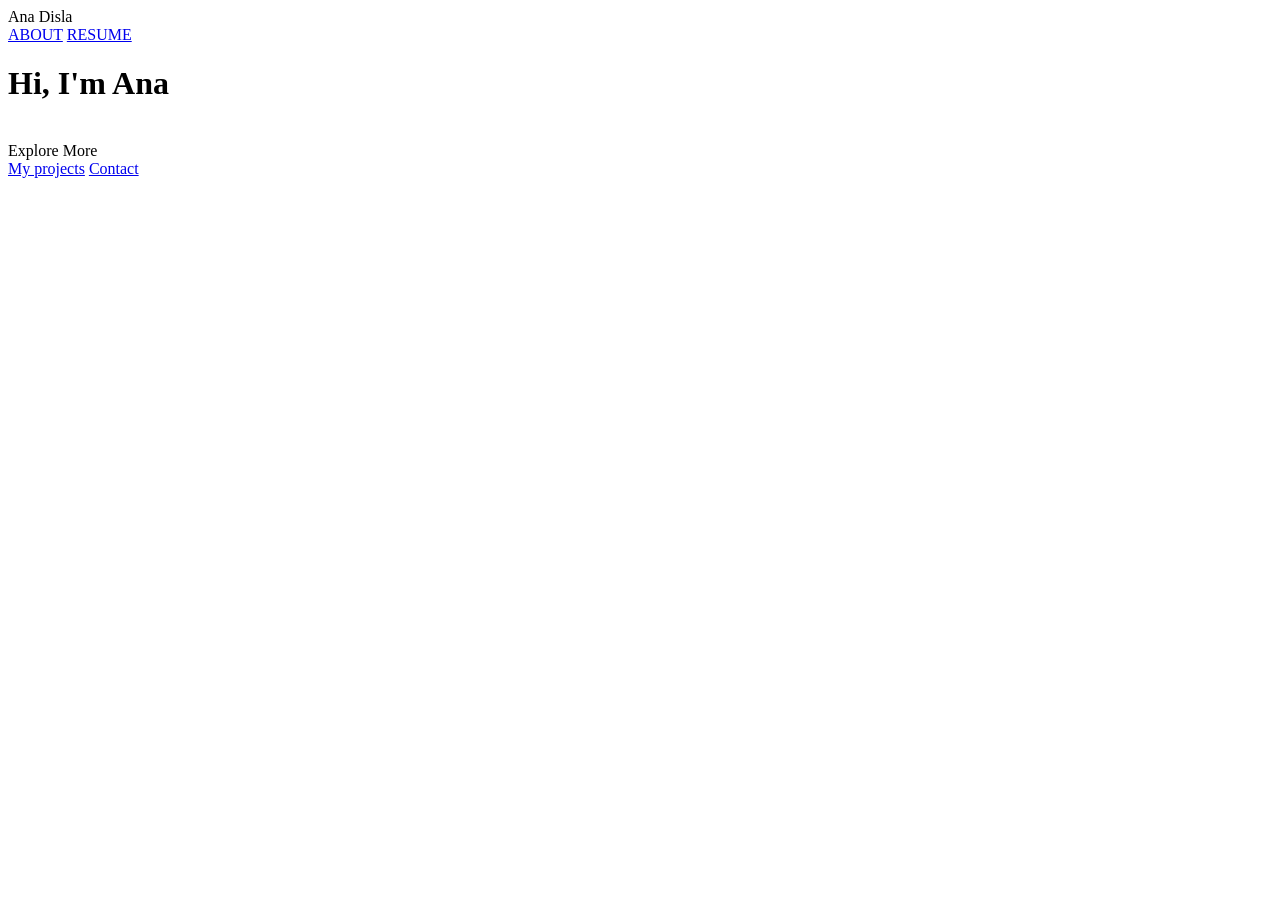
==== index.html @ 2e40c8fa "Update index.html" ====
<html>
<head>
    <title>Ana Disla</title>
    <link rel="stylesheet" href="ondex.css">
</head>
<body>
    <div class="container">
        <div class="header">
            <div class="logo">Ana Disla</div>
            <div class="nav">
                <a href="#">ABOUT</a>
                <a href="#">RESUME</a>
            </div>
        </div>
        <div class="main">
            <div class="welcome">
                <h1>Hi, I'm Ana </h1> <h1 id="kk"></h1>
                <br>
            </div>
            <div class="name-tag">Explore More</div>
        </div>
        <div class="footer">
            <a href="#">My projects</a>
            <a href="#">Contact</a>
        </div>
    </div>
</body>
</html>
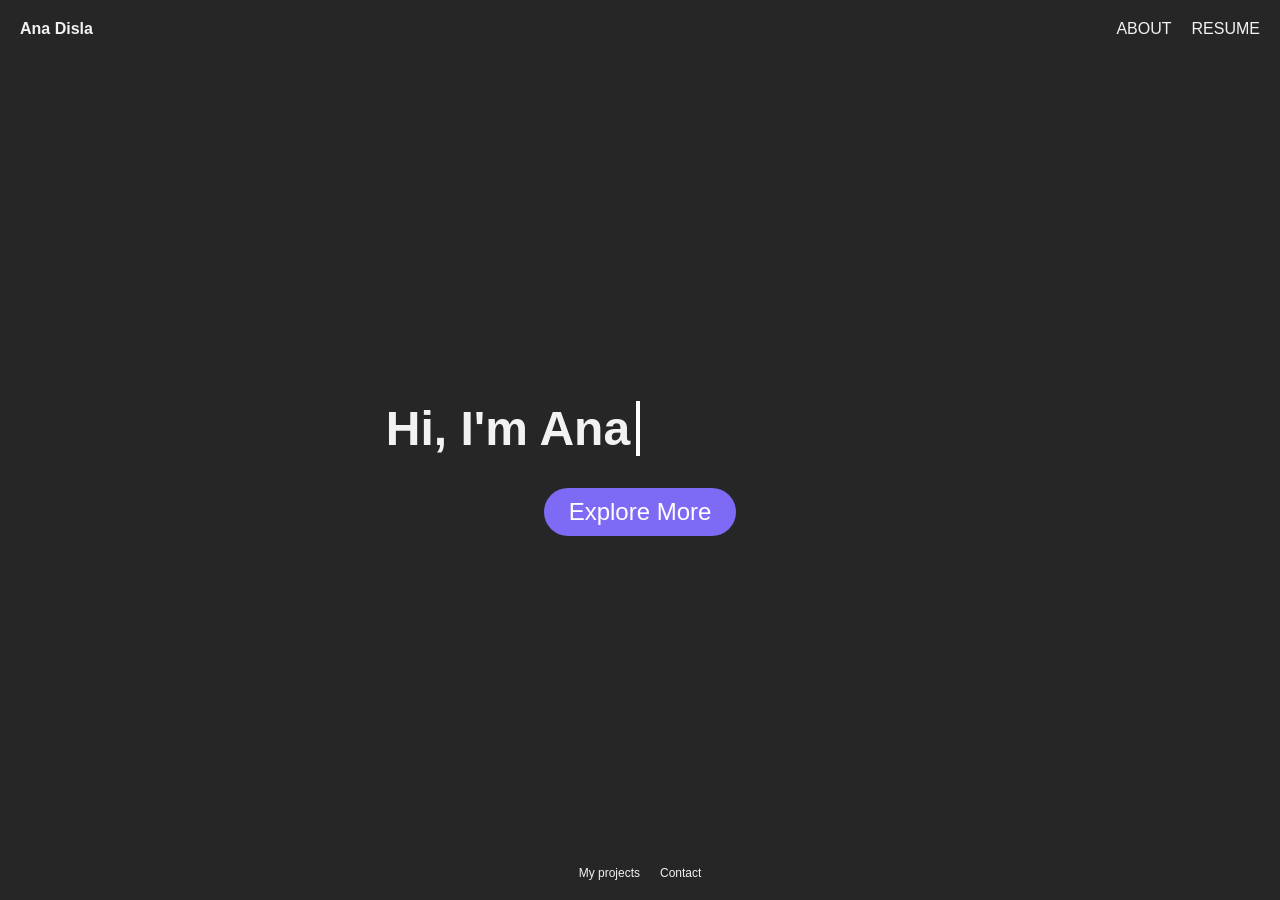
==== commit a08e307a: "Update index.html" ====
--- a/index.html
+++ b/index.html
@@ -1,7 +1,7 @@
 <html>
 <head>
     <title>Ana Disla</title>
-    <link rel="stylesheet" href="ondex.css">
+    <link rel="stylesheet" href="index.css">
 </head>
 <body>
     <div class="container">
--- a/index.css
+++ b/index.css
@@ -0,0 +1,91 @@
+*{
+    color: #F2F2F2;
+}
+body {
+    font-family: Arial, sans-serif;
+    margin: 0;
+    padding: 0;
+    background-color: #262626;
+    text-align: center;
+}
+.container {
+    display: flex;
+    flex-direction: column;
+    justify-content: space-between;
+    height: 100vh;
+}
+.header {
+    display: flex;
+    justify-content: space-between;
+    padding: 20px;
+}
+.header .logo {
+    font-weight: bold;
+}
+.header .nav {
+    display: flex;
+    gap: 20px;
+}
+.header a{
+    text-decoration: none;
+}
+.main {
+    display: flex;
+    flex-direction: column;
+    justify-content: center;
+    align-items: center;
+   
+}
+
+.welcome {
+    display: flex;
+    justify-content: center;
+    align-items: center;
+}
+
+.welcome h1 {
+    font-size: 48px;
+    font-weight: bold;
+    white-space: nowrap;
+    display: inline-block;
+    width: 9ch; 
+    padding-right: 10px;
+    border-right: 4px solid #ffffff; /* Simula el cursor */
+    overflow: hidden;
+    animation: typing 1.5s steps(12) 1s forwards, 
+        blink 0.5s infinite step-end alternate;
+    transform-origin: center left; 
+}
+
+@keyframes typing {
+    from {
+        width: 0;
+    }
+    to {
+        width: 9ch;
+    }
+}
+
+.name-tag {
+    background-color: #7d6bf5;
+    color: #ffffff;
+    padding: 10px 25px;
+    border-radius: 25px;
+    font-size: 24px;
+    display: inline-block;
+    margin-top: 0px;
+}
+.name-tag:hover{
+    background-color: #3b3b3b;
+}
+
+.footer {
+    display: flex;
+    justify-content: center;
+    padding: 20px;
+    font-size: 12px;
+}
+.footer a {
+    margin: 0 10px;
+    text-decoration: none;
+}
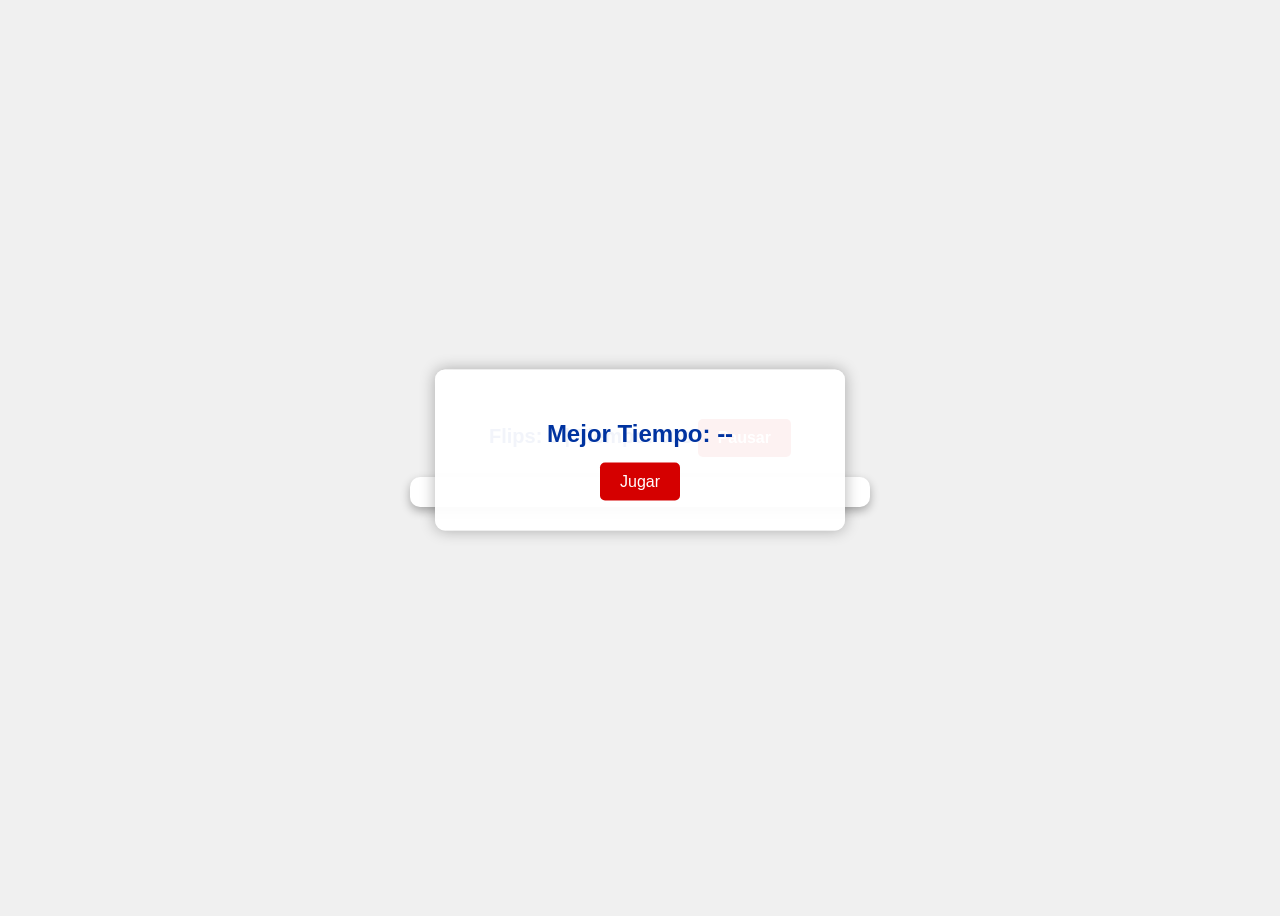
==== commit 8db1c319: "Update index.html nonono" ====
--- a/index.html
+++ b/index.html
@@ -1,28 +1,253 @@
-<html>
+<!DOCTYPE html>
+<html lang="es">
 <head>
-    <title>Ana Disla</title>
-    <link rel="stylesheet" href="index.css">
+    <meta charset="UTF-8">
+    <meta name="viewport" content="width=device-width, initial-scale=1.0">
+    <title>Memory Card Game - Héroes Patrios</title>
+    <style>
+        body {
+            display: flex;
+            flex-direction: column;
+            align-items: center;
+            justify-content: center;
+            height: 100vh;
+            background-color: #f0f0f0;
+            font-family: Arial, sans-serif;
+            color: #fff;
+        }
+        .stats {
+            margin-bottom: 10px;
+            font-size: 20px;
+            font-weight: bold;
+            color: #0033a0;
+        }
+        .game-container {
+            display: grid;
+            grid-template-columns: repeat(4, 100px);
+            grid-gap: 10px;
+            background: #ffffff;
+            padding: 15px;
+            border-radius: 10px;
+            box-shadow: 0 4px 10px rgba(0, 0, 0, 0.3);
+        }
+        .boton {
+            padding: 10px 20px;
+            font-size: 16px;
+            font-weight: bold;
+            border: none;
+            border-radius: 5px;
+            background: #d50000;
+            color: white;
+            cursor: pointer;
+            transition: background 0.3s, transform 0.2s;
+            margin: 10px 0;
+        }
+
+        .boton:hover {
+            background: #002080;
+            transform: scale(1.05);
+        }
+
+        .boton:active {
+            transform: scale(0.95);
+        }
+        .card {
+            width: 100px;
+            height: 100px;
+            background-color: #d50000;
+            display: flex;
+            justify-content: center;
+            align-items: center;
+            font-size: 24px;
+            color: white;
+            cursor: pointer;
+            transform: scale(1);
+            transition: transform 0.3s, background-color 0.3s;
+            border-radius: 8px;
+        }
+        .hidden {
+            background-color: #0033a0;
+            color: transparent;
+            transform: scale(0.9);
+        }
+        .matched {
+            background-color: #ffffff !important;
+            color: #d50000;
+            transform: scale(1.1);
+        }
+        .modal {
+            display: none;
+            position: fixed;
+            top: 50%;
+            left: 50%;
+            transform: translate(-50%, -50%);
+            background: rgba(255, 255, 255, 0.95);
+            padding: 30px;
+            border-radius: 10px;
+            text-align: center;
+            box-shadow: 0 0 15px rgba(0, 0, 0, 0.3);
+            width: 80%;
+            max-width: 350px;
+            color: #0033a0;
+        }
+        .modal.show {
+            display: block;
+        }
+        .modal h2 {
+            margin-bottom: 15px;
+        }
+        .modal button {
+            padding: 10px 20px;
+            font-size: 16px;
+            border: none;
+            border-radius: 5px;
+            background: #d50000;
+            color: white;
+            cursor: pointer;
+        }
+    </style>
 </head>
 <body>
-    <div class="container">
-        <div class="header">
-            <div class="logo">Ana Disla</div>
-            <div class="nav">
-                <a href="#">ABOUT</a>
-                <a href="#">RESUME</a>
-            </div>
-        </div>
-        <div class="main">
-            <div class="welcome">
-                <h1>Hi, I'm Ana </h1> <h1 id="kk"></h1>
-                <br>
-            </div>
-            <div class="name-tag">Explore More</div>
-        </div>
-        <div class="footer">
-            <a href="#">My projects</a>
-            <a href="#">Contact</a>
-        </div>
+    <div class="modal show" id="startModal">
+        <h2>Mejor Tiempo: <span id="bestTime">--</span></h2>
+        <button onclick="startGame()">Jugar</button>
     </div>
+    <div class="stats">
+        <span id="flips">Flips: 0</span> | <span id="timer">Tiempo: 60s</span>
+        <button onclick="pauseGame()" id="pauseButton" class="boton">Pausar</button>
+    </div>
+    <div class="game-container" id="gameBoard"></div>
+    <div id="modal" class="modal">
+        <h2 id="modalMessage"></h2>
+        <button onclick="resetGame()">Jugar de nuevo</button>
+    </div>
+    <script>
+        const heroes = ['🇩🇴', '🇩🇴', '🦸‍♂️', '🦸‍♂️', '🎖️', '🎖️', '📜', '📜', '🏛️', '🏛️', '⚔️', '⚔️', '📜', '📜', '⭐', '⭐'];
+        let shuffledHeroes;
+        let firstCard, secondCard;
+        let lockBoard = false;
+        let flips = 0;
+        let timeLeft = 60;
+        let timer;
+        let timerStarted = false;
+        let isPaused = false;
+        let bestTime = localStorage.getItem('bestTime') || '--';
+        document.getElementById('bestTime').textContent = bestTime;
+
+        function startGame() {
+            document.getElementById('startModal').classList.remove('show');
+            resetGame();
+        }
+
+        function startTimer() {
+            timer = setInterval(() => {
+                if (!isPaused) {
+                    timeLeft--;
+                    document.getElementById('timer').textContent = `Tiempo: ${timeLeft}s`;
+                    if (timeLeft <= 0) {
+                        clearInterval(timer);
+                        showModal('¡Perdiste!');
+                    }
+                }
+            }, 1000);
+        }
+
+        function createBoard() {
+            const gameBoard = document.getElementById('gameBoard');
+            gameBoard.innerHTML = '';
+            shuffledHeroes.forEach((hero, index) => {
+                let card = document.createElement('div');
+                card.classList.add('card', 'hidden');
+                card.dataset.hero = hero;
+                card.dataset.index = index;
+                card.addEventListener('click', flipCard);
+                gameBoard.appendChild(card);
+            });
+        }
+
+        function flipCard() {
+            if (!timerStarted) {
+                timerStarted = true;
+                startTimer();
+            }
+            if (lockBoard || this.classList.contains('matched')) return;
+            if (this === firstCard) return;
+
+            if (isPaused) {
+                pauseGame(); // Reanudar el juego si está pausado
+            }
+
+            this.textContent = this.dataset.hero;
+            this.classList.remove('hidden');
+            flips++;
+            document.getElementById('flips').textContent = `Flips: ${flips}`;
+
+            if (!firstCard) {
+                firstCard = this;
+                return;
+            }
+
+            secondCard = this;
+            lockBoard = true;
+            checkMatch();
+        }
+
+        function checkMatch() {
+            let isMatch = firstCard.dataset.hero === secondCard.dataset.hero;
+            isMatch ? disableCards() : unflipCards();
+            if (document.querySelectorAll('.matched').length === heroes.length) {
+                clearInterval(timer);
+                if (bestTime === '--' || timeLeft > parseInt(bestTime)) {
+                    localStorage.setItem('bestTime', timeLeft);
+                    document.getElementById('bestTime').textContent = timeLeft;
+                }
+                showModal('¡Ganaste!');
+            }
+        }
+
+        function disableCards() {
+            firstCard.classList.add('matched');
+            secondCard.classList.add('matched');
+            firstCard.removeEventListener('click', flipCard);
+            secondCard.removeEventListener('click', flipCard);
+            resetBoard();
+        }
+
+        function unflipCards() {
+            setTimeout(() => {
+                firstCard.textContent = '';
+                secondCard.textContent = '';
+                firstCard.classList.add('hidden');
+                secondCard.classList.add('hidden');
+                resetBoard();
+            }, 1000);
+        }
+
+        function resetBoard() {
+            [firstCard, secondCard, lockBoard] = [null, null, false];
+        }
+
+        function showModal(message) {
+            document.getElementById('modalMessage').textContent = message;
+            document.getElementById('modal').classList.add('show');
+        }
+
+        function resetGame() {
+            clearInterval(timer);
+            timerStarted = false;
+            timeLeft = 60;
+            flips = 0;
+            document.getElementById('timer').textContent = `Tiempo: ${timeLeft}s`;
+            document.getElementById('flips').textContent = `Flips: ${flips}`;
+            shuffledHeroes = heroes.sort(() => 0.5 - Math.random());
+            createBoard();
+            document.getElementById('modal').classList.remove('show');
+        }
+
+        function pauseGame() {
+            isPaused = !isPaused;
+            document.getElementById('pauseButton').textContent = isPaused ? 'Reanudar' : 'Pausar';
+        }
+    </script>
 </body>
 </html>
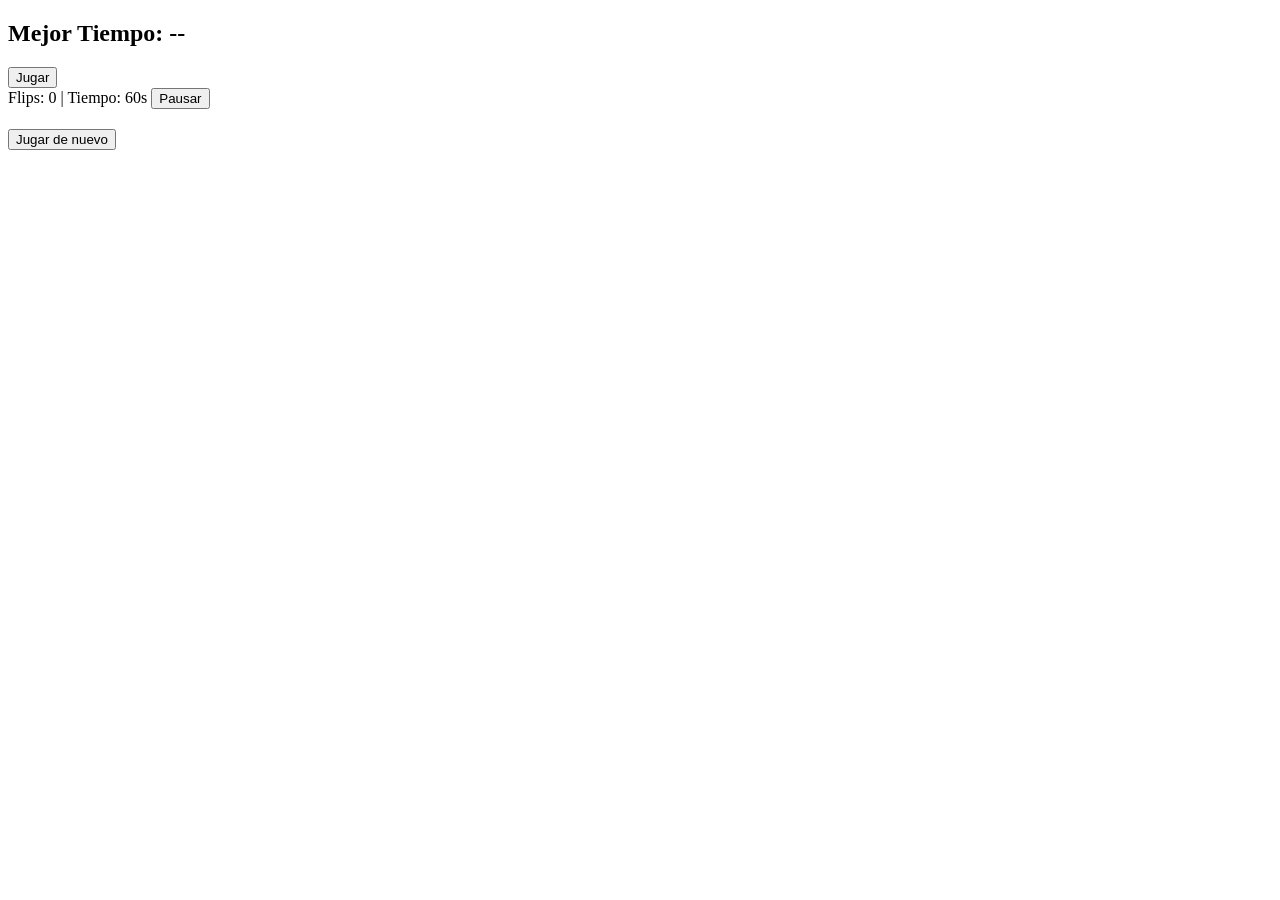
==== commit 7435bbec: "Create index.html" ====
--- a/index.html
+++ b/index.html
@@ -4,108 +4,7 @@
     <meta charset="UTF-8">
     <meta name="viewport" content="width=device-width, initial-scale=1.0">
     <title>Memory Card Game - Héroes Patrios</title>
-    <style>
-        body {
-            display: flex;
-            flex-direction: column;
-            align-items: center;
-            justify-content: center;
-            height: 100vh;
-            background-color: #f0f0f0;
-            font-family: Arial, sans-serif;
-            color: #fff;
-        }
-        .stats {
-            margin-bottom: 10px;
-            font-size: 20px;
-            font-weight: bold;
-            color: #0033a0;
-        }
-        .game-container {
-            display: grid;
-            grid-template-columns: repeat(4, 100px);
-            grid-gap: 10px;
-            background: #ffffff;
-            padding: 15px;
-            border-radius: 10px;
-            box-shadow: 0 4px 10px rgba(0, 0, 0, 0.3);
-        }
-        .boton {
-            padding: 10px 20px;
-            font-size: 16px;
-            font-weight: bold;
-            border: none;
-            border-radius: 5px;
-            background: #d50000;
-            color: white;
-            cursor: pointer;
-            transition: background 0.3s, transform 0.2s;
-            margin: 10px 0;
-        }
-
-        .boton:hover {
-            background: #002080;
-            transform: scale(1.05);
-        }
-
-        .boton:active {
-            transform: scale(0.95);
-        }
-        .card {
-            width: 100px;
-            height: 100px;
-            background-color: #d50000;
-            display: flex;
-            justify-content: center;
-            align-items: center;
-            font-size: 24px;
-            color: white;
-            cursor: pointer;
-            transform: scale(1);
-            transition: transform 0.3s, background-color 0.3s;
-            border-radius: 8px;
-        }
-        .hidden {
-            background-color: #0033a0;
-            color: transparent;
-            transform: scale(0.9);
-        }
-        .matched {
-            background-color: #ffffff !important;
-            color: #d50000;
-            transform: scale(1.1);
-        }
-        .modal {
-            display: none;
-            position: fixed;
-            top: 50%;
-            left: 50%;
-            transform: translate(-50%, -50%);
-            background: rgba(255, 255, 255, 0.95);
-            padding: 30px;
-            border-radius: 10px;
-            text-align: center;
-            box-shadow: 0 0 15px rgba(0, 0, 0, 0.3);
-            width: 80%;
-            max-width: 350px;
-            color: #0033a0;
-        }
-        .modal.show {
-            display: block;
-        }
-        .modal h2 {
-            margin-bottom: 15px;
-        }
-        .modal button {
-            padding: 10px 20px;
-            font-size: 16px;
-            border: none;
-            border-radius: 5px;
-            background: #d50000;
-            color: white;
-            cursor: pointer;
-        }
-    </style>
+    <link rel="stylesheet" href="index.css">
 </head>
 <body>
     <div class="modal show" id="startModal">
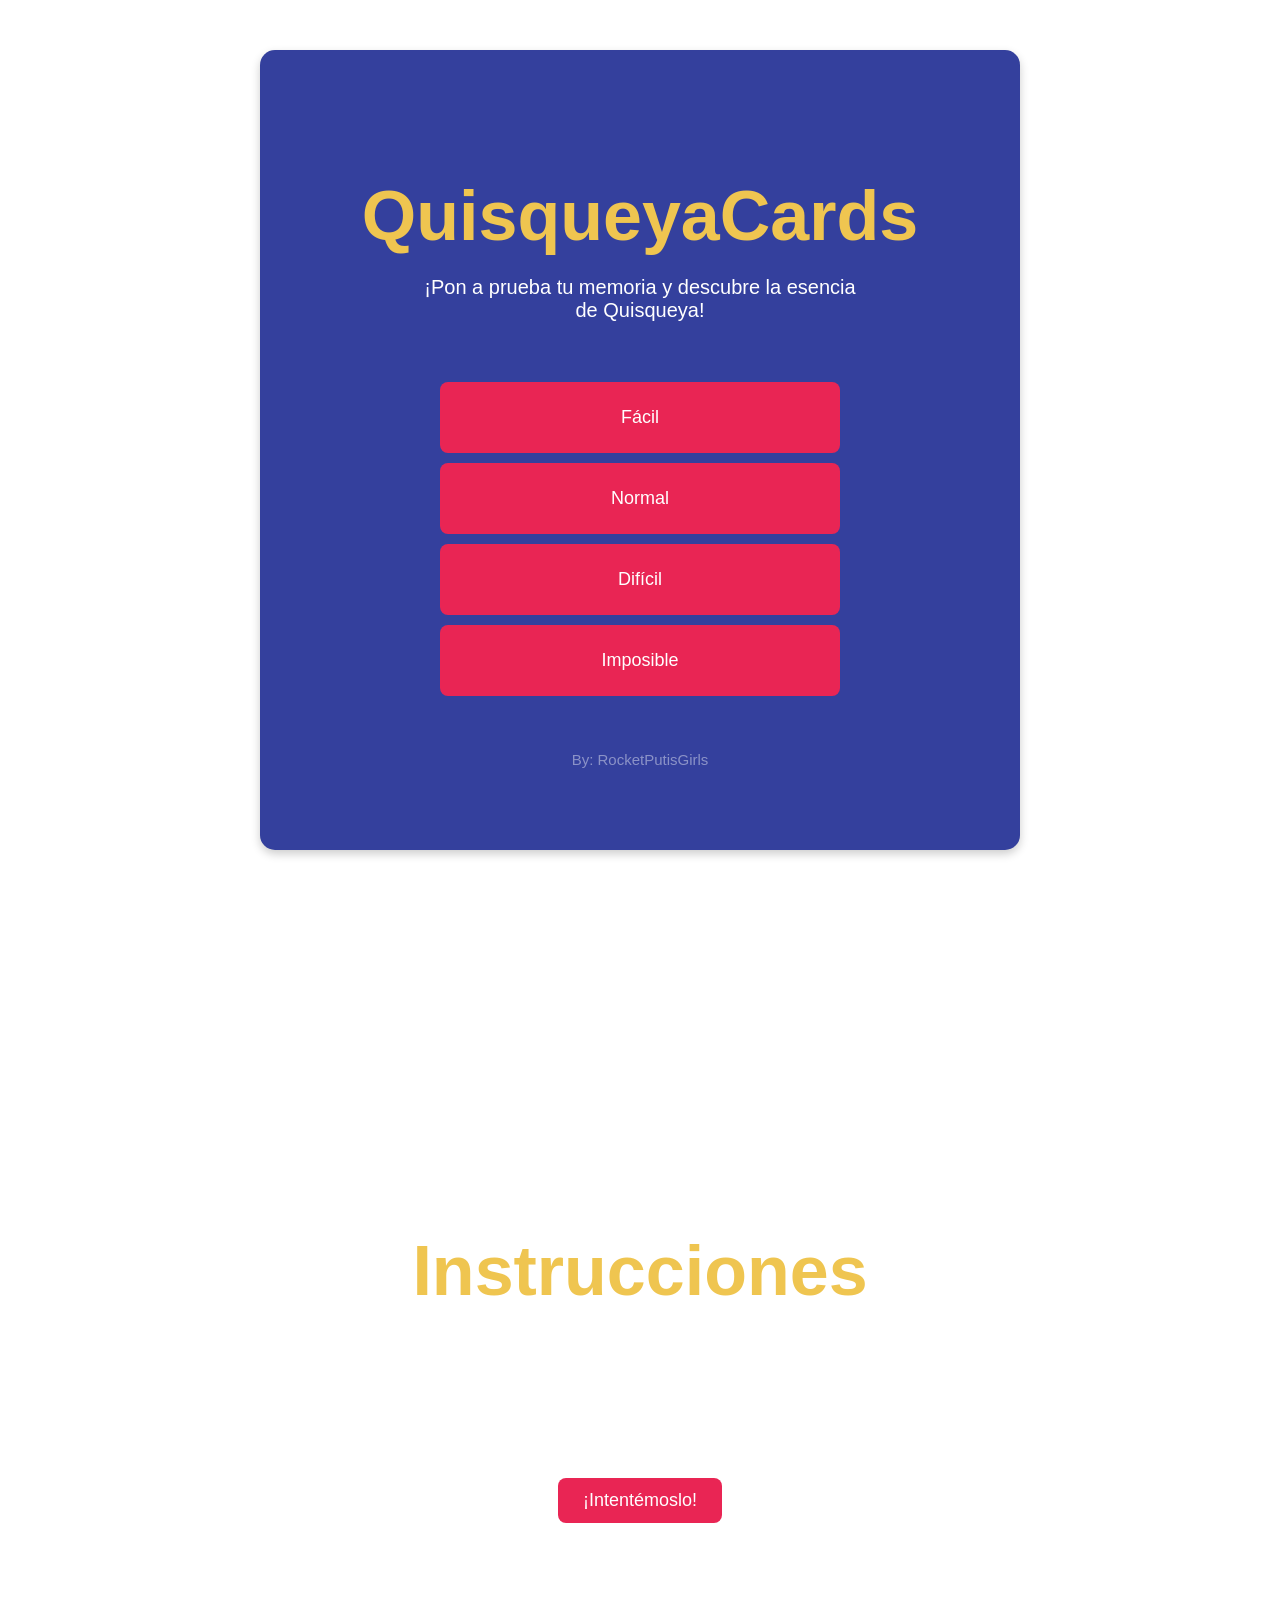
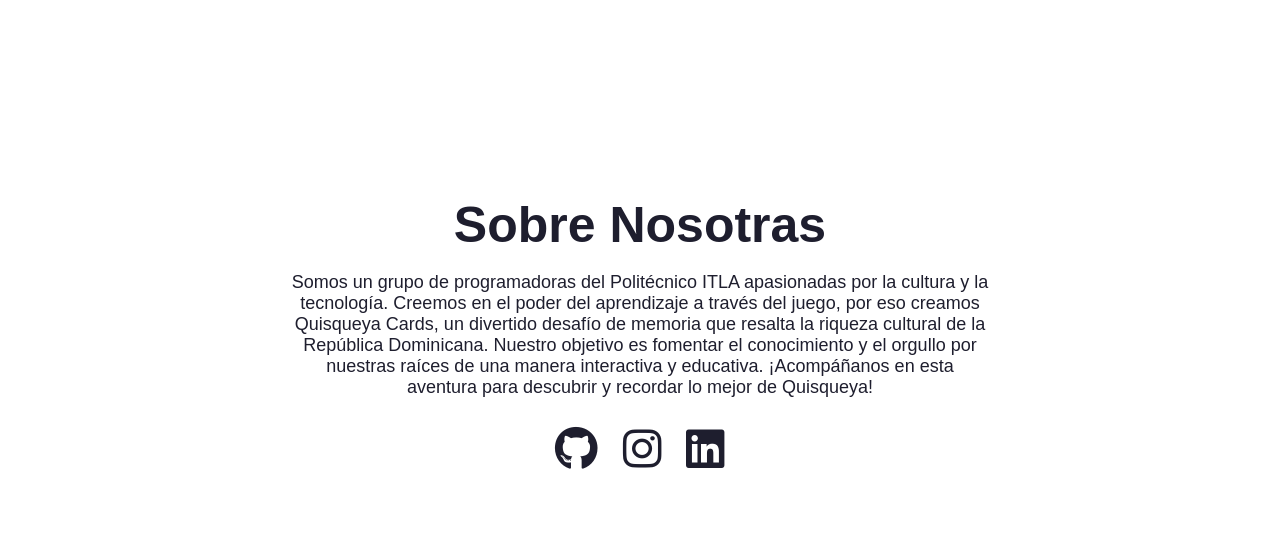
==== commit 76ea6ac3: "Add files via upload" ====
--- a/index.html
+++ b/index.html
@@ -1,152 +1,57 @@
-<!DOCTYPE html>
-<html lang="es">
-<head>
-    <meta charset="UTF-8">
-    <meta name="viewport" content="width=device-width, initial-scale=1.0">
-    <title>Memory Card Game - Héroes Patrios</title>
-    <link rel="stylesheet" href="index.css">
-</head>
-<body>
-    <div class="modal show" id="startModal">
-        <h2>Mejor Tiempo: <span id="bestTime">--</span></h2>
-        <button onclick="startGame()">Jugar</button>
-    </div>
-    <div class="stats">
-        <span id="flips">Flips: 0</span> | <span id="timer">Tiempo: 60s</span>
-        <button onclick="pauseGame()" id="pauseButton" class="boton">Pausar</button>
-    </div>
-    <div class="game-container" id="gameBoard"></div>
-    <div id="modal" class="modal">
-        <h2 id="modalMessage"></h2>
-        <button onclick="resetGame()">Jugar de nuevo</button>
-    </div>
-    <script>
-        const heroes = ['🇩🇴', '🇩🇴', '🦸‍♂️', '🦸‍♂️', '🎖️', '🎖️', '📜', '📜', '🏛️', '🏛️', '⚔️', '⚔️', '📜', '📜', '⭐', '⭐'];
-        let shuffledHeroes;
-        let firstCard, secondCard;
-        let lockBoard = false;
-        let flips = 0;
-        let timeLeft = 60;
-        let timer;
-        let timerStarted = false;
-        let isPaused = false;
-        let bestTime = localStorage.getItem('bestTime') || '--';
-        document.getElementById('bestTime').textContent = bestTime;
-
-        function startGame() {
-            document.getElementById('startModal').classList.remove('show');
-            resetGame();
-        }
-
-        function startTimer() {
-            timer = setInterval(() => {
-                if (!isPaused) {
-                    timeLeft--;
-                    document.getElementById('timer').textContent = `Tiempo: ${timeLeft}s`;
-                    if (timeLeft <= 0) {
-                        clearInterval(timer);
-                        showModal('¡Perdiste!');
-                    }
-                }
-            }, 1000);
-        }
-
-        function createBoard() {
-            const gameBoard = document.getElementById('gameBoard');
-            gameBoard.innerHTML = '';
-            shuffledHeroes.forEach((hero, index) => {
-                let card = document.createElement('div');
-                card.classList.add('card', 'hidden');
-                card.dataset.hero = hero;
-                card.dataset.index = index;
-                card.addEventListener('click', flipCard);
-                gameBoard.appendChild(card);
-            });
-        }
-
-        function flipCard() {
-            if (!timerStarted) {
-                timerStarted = true;
-                startTimer();
-            }
-            if (lockBoard || this.classList.contains('matched')) return;
-            if (this === firstCard) return;
-
-            if (isPaused) {
-                pauseGame(); // Reanudar el juego si está pausado
-            }
-
-            this.textContent = this.dataset.hero;
-            this.classList.remove('hidden');
-            flips++;
-            document.getElementById('flips').textContent = `Flips: ${flips}`;
-
-            if (!firstCard) {
-                firstCard = this;
-                return;
-            }
-
-            secondCard = this;
-            lockBoard = true;
-            checkMatch();
-        }
-
-        function checkMatch() {
-            let isMatch = firstCard.dataset.hero === secondCard.dataset.hero;
-            isMatch ? disableCards() : unflipCards();
-            if (document.querySelectorAll('.matched').length === heroes.length) {
-                clearInterval(timer);
-                if (bestTime === '--' || timeLeft > parseInt(bestTime)) {
-                    localStorage.setItem('bestTime', timeLeft);
-                    document.getElementById('bestTime').textContent = timeLeft;
-                }
-                showModal('¡Ganaste!');
-            }
-        }
-
-        function disableCards() {
-            firstCard.classList.add('matched');
-            secondCard.classList.add('matched');
-            firstCard.removeEventListener('click', flipCard);
-            secondCard.removeEventListener('click', flipCard);
-            resetBoard();
-        }
-
-        function unflipCards() {
-            setTimeout(() => {
-                firstCard.textContent = '';
-                secondCard.textContent = '';
-                firstCard.classList.add('hidden');
-                secondCard.classList.add('hidden');
-                resetBoard();
-            }, 1000);
-        }
-
-        function resetBoard() {
-            [firstCard, secondCard, lockBoard] = [null, null, false];
-        }
-
-        function showModal(message) {
-            document.getElementById('modalMessage').textContent = message;
-            document.getElementById('modal').classList.add('show');
-        }
-
-        function resetGame() {
-            clearInterval(timer);
-            timerStarted = false;
-            timeLeft = 60;
-            flips = 0;
-            document.getElementById('timer').textContent = `Tiempo: ${timeLeft}s`;
-            document.getElementById('flips').textContent = `Flips: ${flips}`;
-            shuffledHeroes = heroes.sort(() => 0.5 - Math.random());
-            createBoard();
-            document.getElementById('modal').classList.remove('show');
-        }
-
-        function pauseGame() {
-            isPaused = !isPaused;
-            document.getElementById('pauseButton').textContent = isPaused ? 'Reanudar' : 'Pausar';
-        }
-    </script>
-</body>
-</html>
+<!DOCTYPE html>
+<html lang="en">
+<head>
+    <meta charset="UTF-8">
+    <meta name="viewport" content="width=device-width, initial-scale=1.0">
+    <title>QuisqueyaCards</title>
+    <link rel="stylesheet" href="https://cdnjs.cloudflare.com/ajax/libs/font-awesome/6.4.2/css/all.min.css">
+
+    <link rel="stylesheet" href="index.css">
+</head>
+<body>
+    <section class="welcome">
+        <div class="welcome-container">
+            <div class="cabecera">
+                <h2 id="logo">QuisqueyaCards</h2>
+                <p id="lema">¡Pon a prueba tu memoria y descubre la esencia de Quisqueya!</p>
+            </div>
+            <div class="level">
+                <button class="level-button" onclick="redirectToGame('easy')">Fácil</button>
+                <button class="level-button" onclick="redirectToGame('medium')">Normal</button>
+                <button class="level-button" onclick="redirectToGame('hard')">Difícil</button>
+                <button class="level-button" onclick="redirectToGame('impossible')">Imposible</button>
+            </div>
+            <div>
+                <p id="madeby">By: RocketPutisGirls</p>
+            </div>   
+        </div>
+    </section>
+    <section class="instrucciones">
+        <div class="instrucciones-container">
+            <h2 id="logo">Instrucciones</h2>
+            <p id="parrafo">El juego consiste en encontrar las parejas de cartas iguales. Al hacer clic en una carta, esta se voltea y se muestra su contenido. Luego, debes hacer clic en otra carta para encontrar la pareja. Si las cartas son iguales, estas se mantendrán visibles. De lo contrario, se ocultarán y deberás seguir buscando. El juego termina cuando todas las cartas han sido encontradas.</p>
+            <button id="smallbutton"> ¡Intentémoslo!</button>
+        </div>
+    </section>
+    <section class="aboutus">
+        <div class="aboutus-container">
+            <h2 id="title">Sobre Nosotras</h2>
+            <p id="parrafo">
+                Somos un grupo de programadoras del Politécnico ITLA apasionadas por la cultura y la tecnología. Creemos en el poder del aprendizaje a través del juego, por eso creamos Quisqueya Cards, un divertido desafío de memoria que resalta la riqueza cultural de la República Dominicana. Nuestro objetivo es fomentar el conocimiento y el orgullo por nuestras raíces de una manera interactiva y educativa. ¡Acompáñanos en esta aventura para descubrir y recordar lo mejor de Quisqueya! 
+            </p>
+            <div>
+                <a href="https://github.com/" target="_blank"><i class="fab fa-github"></i></a>
+                <a href="https://instagram.com/" target="_blank"><i class="fab fa-instagram"></i></a>
+                <a href="https://linkedin.com/" target="_blank"><i class="fab fa-linkedin"></i></a>
+
+            </div>
+        </div>
+
+    </section>
+    <script>
+        function redirectToGame(level) {
+            window.location.href = `game.html?level=${level}`;
+        }
+    </script>
+</body>
+</html>
--- a/index.css
+++ b/index.css
@@ -0,0 +1,163 @@
+@import url('https://fonts.googleapis.com/css2?family=Open+Sans:wght@300;400;600;700&display=swap');
+
+body {
+    font-family: 'Open Sans', sans-serif;
+    display: flex;
+    flex-direction: column;
+    align-items: center;
+    justify-content: center;
+
+    font-family: Arial, sans-serif;
+    color: #fff;
+    padding: 0px;
+    margin: 0px;
+}
+
+.stats {
+    margin-bottom: 10px;
+    font-size: 20px;
+    font-weight: bold;
+    color: #0033a0;
+}
+
+section.welcome {
+    background-image: url("img/fondo1 (1).png");
+    background-repeat: no-repeat;
+    background-size: cover;  /* Ajusta la imagen para cubrir todo el contenedor */
+    background-position: center; /* Centra la imagen */
+    width: 100%;
+    height: 100vh;
+    display: flex;
+    justify-content: center;
+    align-items: center;
+}
+
+.welcome-container {
+    width: 100%;
+    height: 700px;
+    max-width: 700px;
+    background: #34409d;
+    border-radius: 15px;
+    box-shadow: 0px 4px 10px rgba(0, 0, 0, 0.2);
+    text-align: center;
+    padding: 50px 30px;  
+    display: flex;
+    flex-direction: column;
+    justify-content: space-around; 
+    align-items: center; 
+}
+.cabecera{
+    display: flex;
+    flex-direction: column;
+    align-items: center;
+}
+#logo{
+    font-size: 70px;
+    color: #efc550;
+    margin-bottom: 0px;
+}
+#lema{
+    width: 450px;
+    font-size: 20px;
+}
+.level{
+    display: flex;
+    flex-direction: column;
+}
+.level-button{
+    font-size: 18px;
+    width: 400px;
+    padding: 25px 25px;
+    background: #e92554;
+    border: none;
+    border-radius: 8px;
+    color: white;
+    cursor: pointer;
+    transition: 0.3s;
+    margin: 5px;
+}
+.level-button:hover{
+    background: #ff5e57;
+}
+#madeby{
+    color: #8b92c7;
+    font-size: 15px;
+}
+
+section.instrucciones{
+    background-image: url("img/fondo2 (2).png");
+    background-repeat: no-repeat;
+    background-size: cover;  /* Ajusta la imagen para cubrir todo el contenedor */
+    background-position: center; /* Centra la imagen */
+    width: 100%;
+    height: 100vh;
+    display: flex;
+    justify-content: center;
+    align-items: center;
+}
+
+.instrucciones-container{
+    width: 100%;
+    height: 500px;
+    max-width: 600px;
+    border-radius: 15px;
+    text-align: center;
+    padding: -10px 30px 50px 30px;  
+    display: flex;
+    flex-direction: column;
+    justify-content: center; 
+    align-items: center; 
+}
+section.aboutus{
+    background-color: #ffffff;
+    color: #1e1e2e;
+    width: 100%;
+    height: 40vh;
+    display: flex;
+    justify-content: center;
+    align-items: flex-end;
+}
+#parrafo{
+    font-size: 18px;
+}
+#smallbutton{
+    font-size: 18px;
+    padding: 12px 25px;
+    background: #e92554;
+    border: none;
+    border-radius: 8px;
+    color: white;
+    cursor: pointer;
+    transition: 0.3s;
+    margin: 5px;
+}
+.aboutus-container{
+    width: 100%;
+    height: 500px;
+    max-width: 700px;
+    border-radius: 15px;
+    text-align: center;
+    padding: 50px 30px 80px 30px;  
+    display: flex;
+
+    flex-direction: column;
+    justify-content: flex-end;
+    align-items: center; 
+}
+#title{
+    font-size: 50px;
+    font-weight: bold;
+    color: #1e1e2e;
+    margin-bottom: 0px;
+}
+
+.aboutus a i {
+    font-size: 44px;
+    color: #1e1e2e;
+    margin: 10px;
+    transition: color 0.3s;
+}
+
+.aboutus a i:hover {
+    color: #e92554;
+}
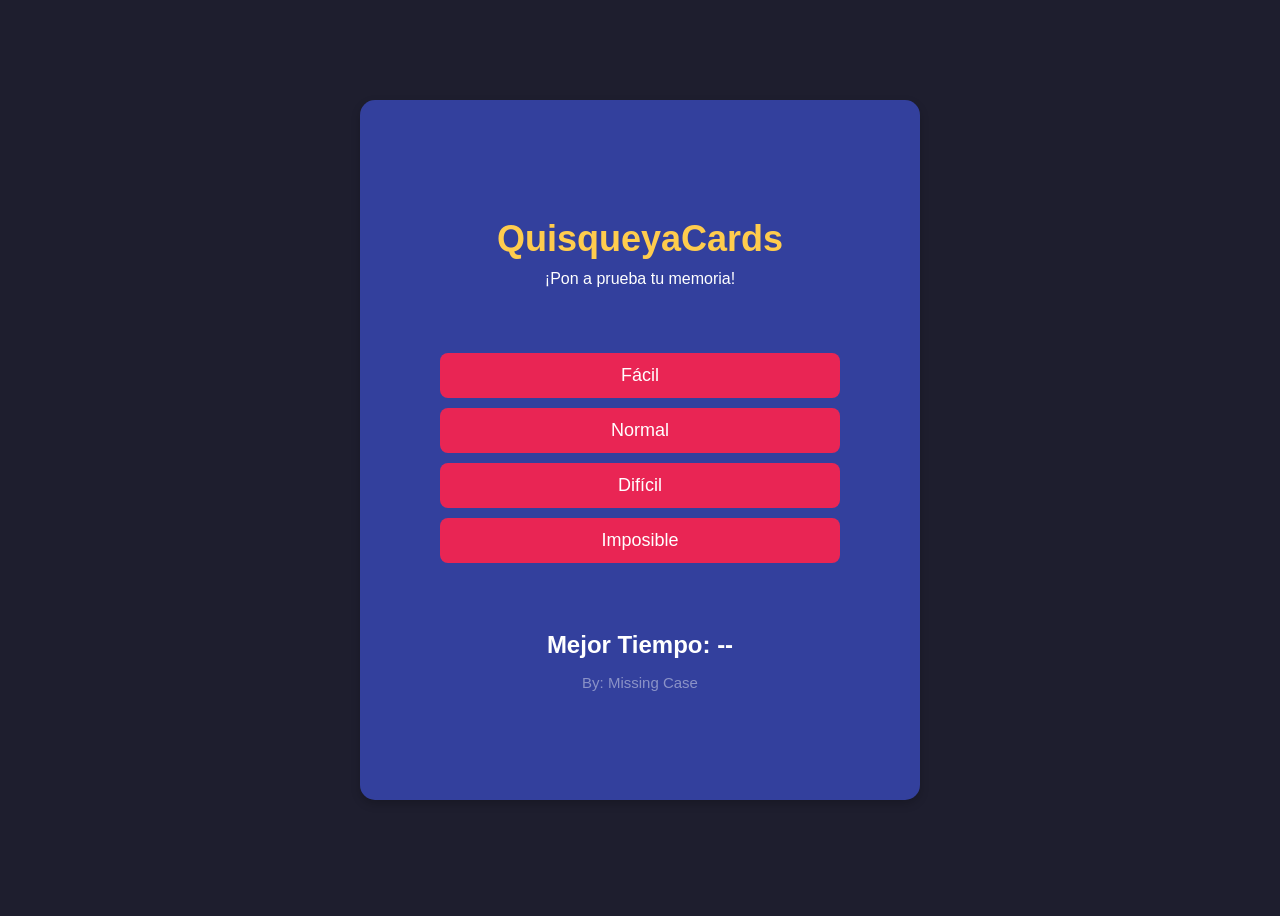
==== commit a3b7addc: "Update and rename game.html to index.html" ====
--- a/index.html
+++ b/index.html
@@ -1,57 +1,81 @@
 <!DOCTYPE html>
-<html lang="en">
+<html lang="es">
 <head>
     <meta charset="UTF-8">
     <meta name="viewport" content="width=device-width, initial-scale=1.0">
-    <title>QuisqueyaCards</title>
-    <link rel="stylesheet" href="https://cdnjs.cloudflare.com/ajax/libs/font-awesome/6.4.2/css/all.min.css">
-
-    <link rel="stylesheet" href="index.css">
+    <title>QuisqueyaCard</title>
+    <link rel="icon" href="img/icon.jpg" type="image/x-icon">
+    <link rel="stylesheet" href="game.css">
 </head>
 <body>
-    <section class="welcome">
-        <div class="welcome-container">
-            <div class="cabecera">
-                <h2 id="logo">QuisqueyaCards</h2>
-                <p id="lema">¡Pon a prueba tu memoria y descubre la esencia de Quisqueya!</p>
-            </div>
-            <div class="level">
-                <button class="level-button" onclick="redirectToGame('easy')">Fácil</button>
-                <button class="level-button" onclick="redirectToGame('medium')">Normal</button>
-                <button class="level-button" onclick="redirectToGame('hard')">Difícil</button>
-                <button class="level-button" onclick="redirectToGame('impossible')">Imposible</button>
-            </div>
-            <div>
-                <p id="madeby">By: RocketPutisGirls</p>
-            </div>   
+    <!-- Modal de inicio -->
+    <div class="modal show" id="startModal">
+        <div class="text">
+            <h1 class="title">QuisqueyaCards</h1>
+            <p class="desc">¡Pon a prueba tu memoria!</p>
         </div>
-    </section>
-    <section class="instrucciones">
-        <div class="instrucciones-container">
-            <h2 id="logo">Instrucciones</h2>
-            <p id="parrafo">El juego consiste en encontrar las parejas de cartas iguales. Al hacer clic en una carta, esta se voltea y se muestra su contenido. Luego, debes hacer clic en otra carta para encontrar la pareja. Si las cartas son iguales, estas se mantendrán visibles. De lo contrario, se ocultarán y deberás seguir buscando. El juego termina cuando todas las cartas han sido encontradas.</p>
-            <button id="smallbutton"> ¡Intentémoslo!</button>
+        <div class="opciones">
+            <button class="level-button" onclick="startGame('easy')">Fácil</button>
+            <button class="level-button" onclick="startGame('medium')">Normal</button>
+            <button class="level-button" onclick="startGame('hard')">Difícil</button>
+            <button class="level-button" onclick="startGame('impossible')">Imposible</button>
         </div>
-    </section>
-    <section class="aboutus">
-        <div class="aboutus-container">
-            <h2 id="title">Sobre Nosotras</h2>
-            <p id="parrafo">
-                Somos un grupo de programadoras del Politécnico ITLA apasionadas por la cultura y la tecnología. Creemos en el poder del aprendizaje a través del juego, por eso creamos Quisqueya Cards, un divertido desafío de memoria que resalta la riqueza cultural de la República Dominicana. Nuestro objetivo es fomentar el conocimiento y el orgullo por nuestras raíces de una manera interactiva y educativa. ¡Acompáñanos en esta aventura para descubrir y recordar lo mejor de Quisqueya! 
-            </p>
-            <div>
-                <a href="https://github.com/" target="_blank"><i class="fab fa-github"></i></a>
-                <a href="https://instagram.com/" target="_blank"><i class="fab fa-instagram"></i></a>
-                <a href="https://linkedin.com/" target="_blank"><i class="fab fa-linkedin"></i></a>
+        <div>
+            <h2>Mejor Tiempo: <span id="bestTime">--</span></h2>
+            <p id="madeby">By: Missing Case</p>
+        </div>
+    </div>
+    <div class="stats">
+        <span id="flips">Flips: 0</span> | <span id="timer">Tiempo: 60s</span>
+        <button onclick="pauseGame()" id="pauseButton" class="boton">Pausar</button>
+    </div>
+    <div class="game-container" id="gameBoard"></div>
+    <div id="modal-pause" class="modal-pause">
+        <h2 id="modalMessage"></h2>
+        <p id="scoreMessage"></p>
+        <h2 id="title">Juego Pausado</h2>
+        <button onclick="resetGame()">Repetir Nivel</button>
+        <button id="backToStartBtn" onclick="showStartModal()">Atrás</button>
+        <button id="resumeBtn" onclick="closePauseModal()">Cerrar</button>
+    </div>
+    <!-- Modal de Pausa -->
+    <div class="modal-pause-wrapper"></div>
+    <!-- Modal de Ganar/Perder -->
+    <div class="modal" id="endModal">
+        <h2 id="endMessage"></h2>
+        <button onclick="resetGame()">Repetir Nivel</button>
+        <button onclick="showStartModal()">Menú Principal</button>
+    </div>
+    
+    <script src="index.js"></script>
+    <script>
+        document.addEventListener('DOMContentLoaded', () => {
+            const urlParams = new URLSearchParams(window.location.search);
+            const level = urlParams.get('level');
+            if (level) {
+                startGame(level);
+            }
+        });
 
-            </div>
-        </div>
+        function showStartModal() {
+            closeEndModal(); // Cierra el modal de fin de juego
+            document.getElementById('startModal').classList.add('show');
+            document.getElementById('overlay').style.display = 'flex';
+            document.getElementById('gameBoard').style.display = 'none';
+            closePauseModal(); // Cierra el modal de pausa
+            
+        }
 
-    </section>
-    <script>
-        function redirectToGame(level) {
-            window.location.href = `game.html?level=${level}`;
+        function closePauseModal() {
+            document.querySelector('.modal-pause-wrapper').style.display = 'none'; // Oculta el fondo
+            document.querySelector('.modal-pause').style.display = 'none'; // Oculta el contenido del modal
         }
+
+        function closeEndModal() {
+            stopTimer();
+            document.getElementById('endModal').classList.remove('show');
+        }
+
     </script>
 </body>
-</html>+</html>
--- a/game.css
+++ b/game.css
@@ -0,0 +1,297 @@
+body {
+    background-image: url('img/fondo1\ \(1\).png');
+    background-size: cover;
+    background-repeat: no-repeat;
+    display: flex;
+    flex-direction: column;
+    align-items: center;
+    justify-content: center;
+    height: 100vh;
+    background-color: #1e1e2e;
+    font-family: Arial, sans-serif;
+    color: #fff;
+}
+
+.main-container {
+    text-align: center;
+    background: rgba(0, 0, 0, 0.6);
+    padding: 40px;
+    border-radius: 15px;
+    box-shadow: 0 5px 15px rgba(0, 0, 0, 0.3);
+    width: 80%;
+    max-width: 600px;
+}
+
+h1 {
+    font-size: 36px;
+    margin-bottom: 20px;
+    color: #ffcc4d;
+    font-weight: bold;
+}
+
+.level-button, .config-button {
+    font-size: 20px;
+    padding: 15px 30px;
+    background-color: #e92554;
+    color: white;
+    border: none;
+    border-radius: 8px;
+    cursor: pointer;
+    transition: background 0.3s, transform 0.2s;
+    margin: 10px;
+}
+
+.level-button:hover, .config-button:hover {
+    background-color: #e92554;
+    transform: scale(1.05);
+}
+
+.level-button:active, .config-button:active {
+    transform: scale(0.95);
+}
+
+.modal {
+    position: fixed;
+    top: 50%;
+    left: 50%;
+    transform: translate(-50%, -50%);
+    width: 100%;
+    height: 600px;
+    max-width: 500px;
+    background: #33409d;
+    border-radius: 15px;
+    box-shadow: 0px 4px 10px rgba(0, 0, 0, 0.2);
+    text-align: center;
+    padding: 50px 30px;
+    display: none;
+    z-index: 1000;
+    flex-direction: column;
+    justify-content: space-evenly;
+    align-items: center;
+}
+
+.modal.show {
+    display: flex;
+}
+
+.modal h2 {
+    font-size: 24px;
+    color: #fff;
+    margin-bottom: 10px;
+}
+.text{
+    display: flex;
+    flex-direction: column;
+    justify-content: center;
+    align-items: center;
+    
+}
+.desc{
+    margin-top: -10px;
+    width: 500px;
+}
+.modal button {
+    font-size: 18px;
+    padding: 12px 25px;
+    background: #e92554;
+    border: none;
+    width: 400px;
+    border-radius: 8px;
+    color: white;
+    cursor: pointer;
+    transition: 0.3s;
+    margin: 5px;
+}
+#madeby{
+    color: #8b92c7;
+    font-size: 15px;
+}
+
+.modal button:hover {
+    background-color: #f035a1;
+}
+
+.config-buttons-container {
+    margin-top: 20px;
+}
+.opciones{
+    display: flex;
+    flex-direction: column;
+    justify-content: center;
+    align-items: center;
+}
+
+/* Estilo para pantallas más pequeñas */
+@media (max-width: 600px) {
+    h1 {
+        font-size: 28px;
+    }
+
+    .level-button, .config-button {
+        font-size: 16px;
+        padding: 12px 25px;
+    }
+
+    .modal {
+        width: 90%;
+        padding: 20px;
+    }
+}
+
+
+.stats {
+    margin-bottom: 10px;
+    font-size: 20px;
+    font-weight: bold;
+    color: #0033a0;
+}
+
+.game-container {
+    display: grid;
+    grid-template-columns: repeat(auto-fill, minmax(100px, 1fr));
+    gap: 10px;
+    background: #ffffff;
+    padding: 15px;
+    z-index: 990;
+    border-radius: 10px;
+    box-shadow: 0 4px 10px rgba(0, 0, 0, 0.3);
+    width: min(90vw, 500px); /* Se adapta al tamaño de la pantalla */
+}
+
+.boton {
+    padding: 10px 20px;
+    font-size: 16px;
+    font-weight: bold;
+    border: none;
+    border-radius: 5px;
+    background: #d50000;
+    color: white;
+    cursor: pointer;
+    transition: background 0.3s, transform 0.2s;
+    margin: 10px 0;
+}
+
+.boton:hover {
+    background: #002080;
+    transform: scale(1.05);
+}
+
+.boton:active {
+    transform: scale(0.95);
+}
+
+.card {
+    aspect-ratio: 1 / 1;
+    background-color: #d50000;
+    display: flex;
+    justify-content: center;
+    align-items: center;
+    font-size: 24px;
+    color: white;
+    cursor: pointer;
+    transition: transform 0.3s, background-color 0.3s;
+    border-radius: 8px;
+    position: relative;
+}
+
+.hidden {
+    background-color: #0033a0;
+    color: transparent;
+    transform: scale(0.9);
+}
+
+.matched {
+    background-color: #ffffff !important;
+    color: #d50000;
+    transform: scale(1.1);
+}
+
+.card img.card-image {
+    width: 100%;
+    height: 100%;
+    object-fit: cover;
+    border-radius: 8px;
+}
+.modal-pause-wrapper {
+    display: none; /* Oculto inicialmente */
+    position: fixed;
+    top: 0;
+    left: 0;
+    width: 100%;
+    height: 100%;
+    backdrop-filter: blur(10px); /* Aplica el desenfoque al fondo */
+    background: rgba(0, 0, 0, 0.5); /* Fondo oscuro semi-transparente */
+    justify-content: center;
+    align-items: center;
+    z-index: 998;
+}
+
+.modal-pause {
+    position: fixed;
+    top: 50%;
+    left: 50%;
+    transform: translate(-50%, -50%);
+    width: 100%;
+    height: 300px;
+    max-width: 400px;
+    background: #33409d;
+    border-radius: 15px;
+    box-shadow: 0px 4px 10px rgba(0, 0, 0, 0.2);
+    text-align: center;
+    padding: 100px 30px;
+    display: none;
+    z-index: 999;
+    flex-direction: column;
+    justify-content: center;
+    align-items: center;
+}
+
+.modal-content {
+    padding: 20px;
+    border-radius: 8px;
+    display: flex;
+    flex-direction: column;
+    text-align: center;
+}
+
+.modal-pause button {
+    padding: 10px 20px;
+    font-size: 16px;
+    font-weight: bold;
+    border: none;
+    width: 300px;
+    border-radius: 5px;
+    background: #d50000;
+    color: white;
+    cursor: pointer;
+    transition: background 0.3s, transform 0.2s;
+    margin: 10px 0px 5px 0px;
+}
+
+#title{
+    font-size: 50px;
+    width: 200px;
+    color: #ffcc4d;
+    margin-top: 0px;
+}
+#endModal{
+    flex-direction: column;
+    justify-content: center;
+    align-items: center;
+    height: 300px;
+    z-index: 998;
+}
+
+#endModal button{
+    padding: 10px 20px;
+    font-size: 16px;
+    font-weight: bold;
+    border: none;
+    width: 300px;
+    border-radius: 5px;
+    background: #d50000;
+    color: white;
+    cursor: pointer;
+    transition: background 0.3s, transform 0.2s;
+    margin: 10px 0px 5px 0px;
+}
